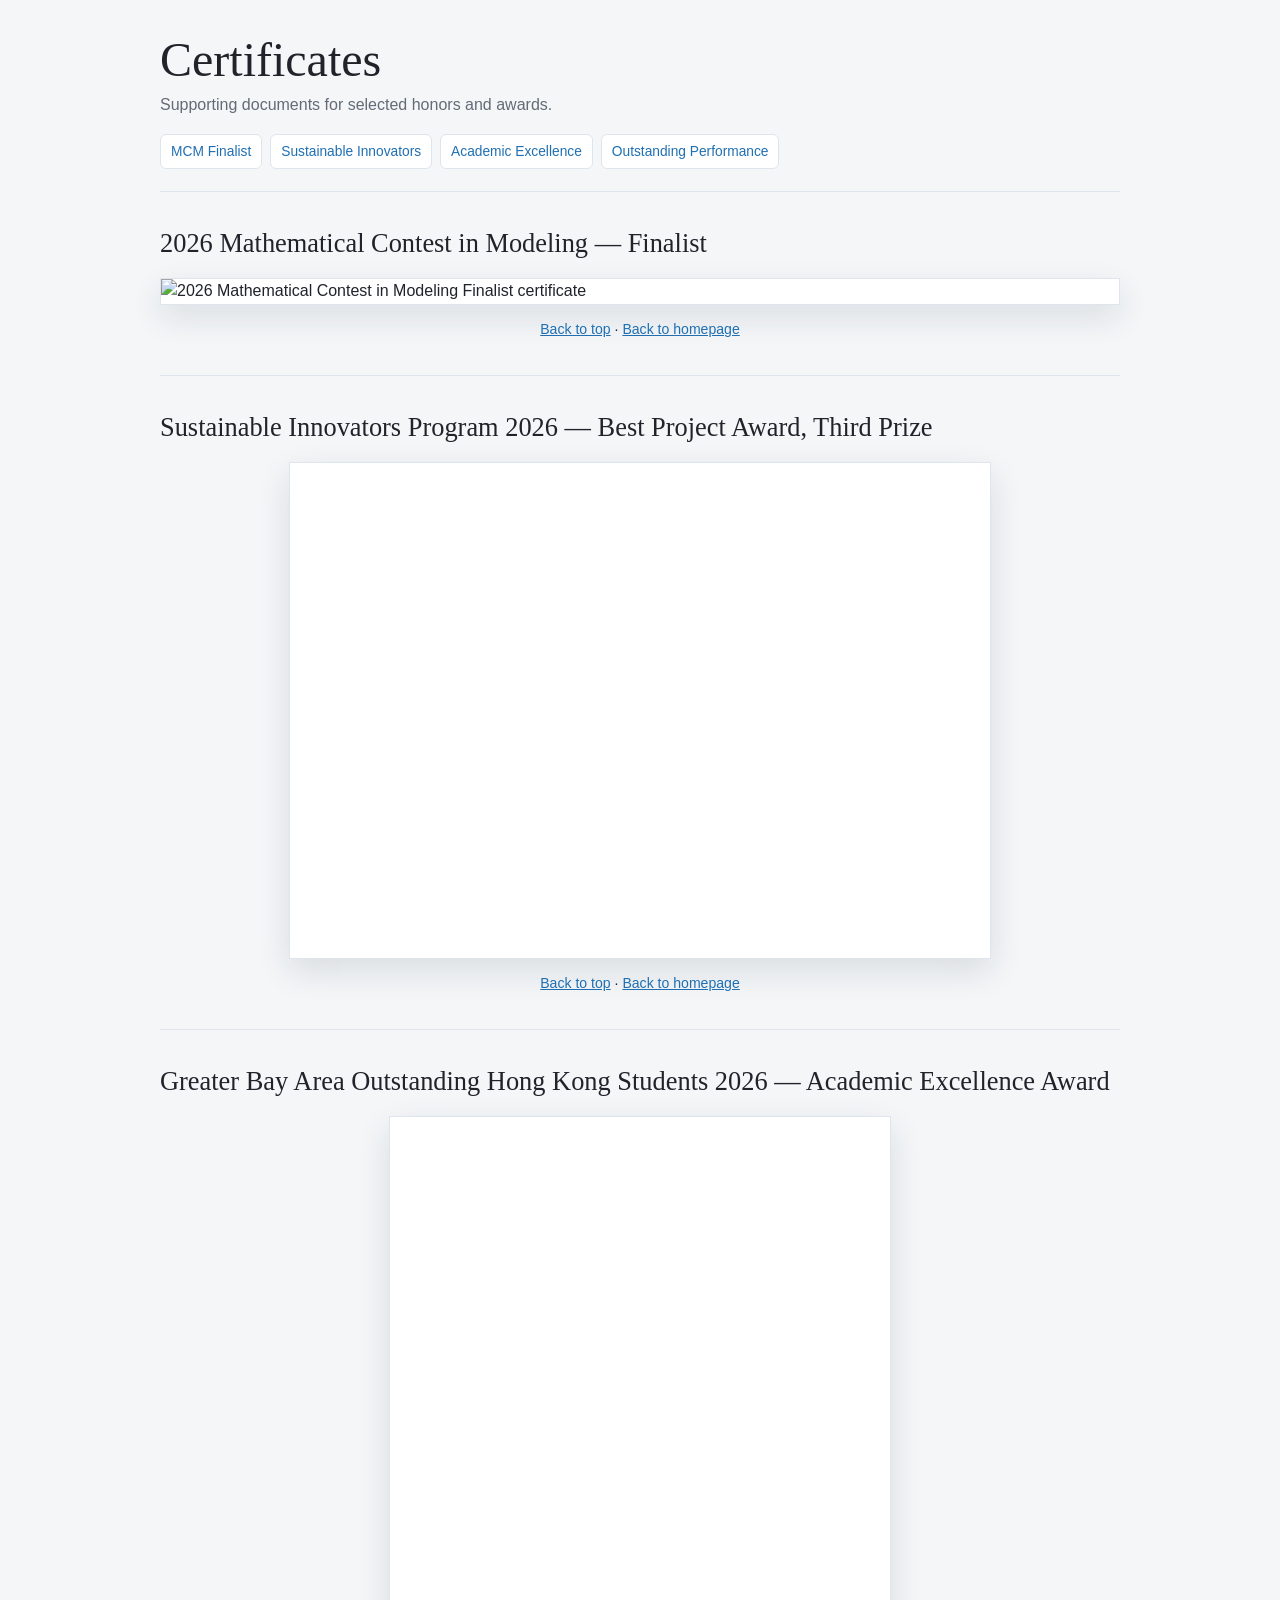
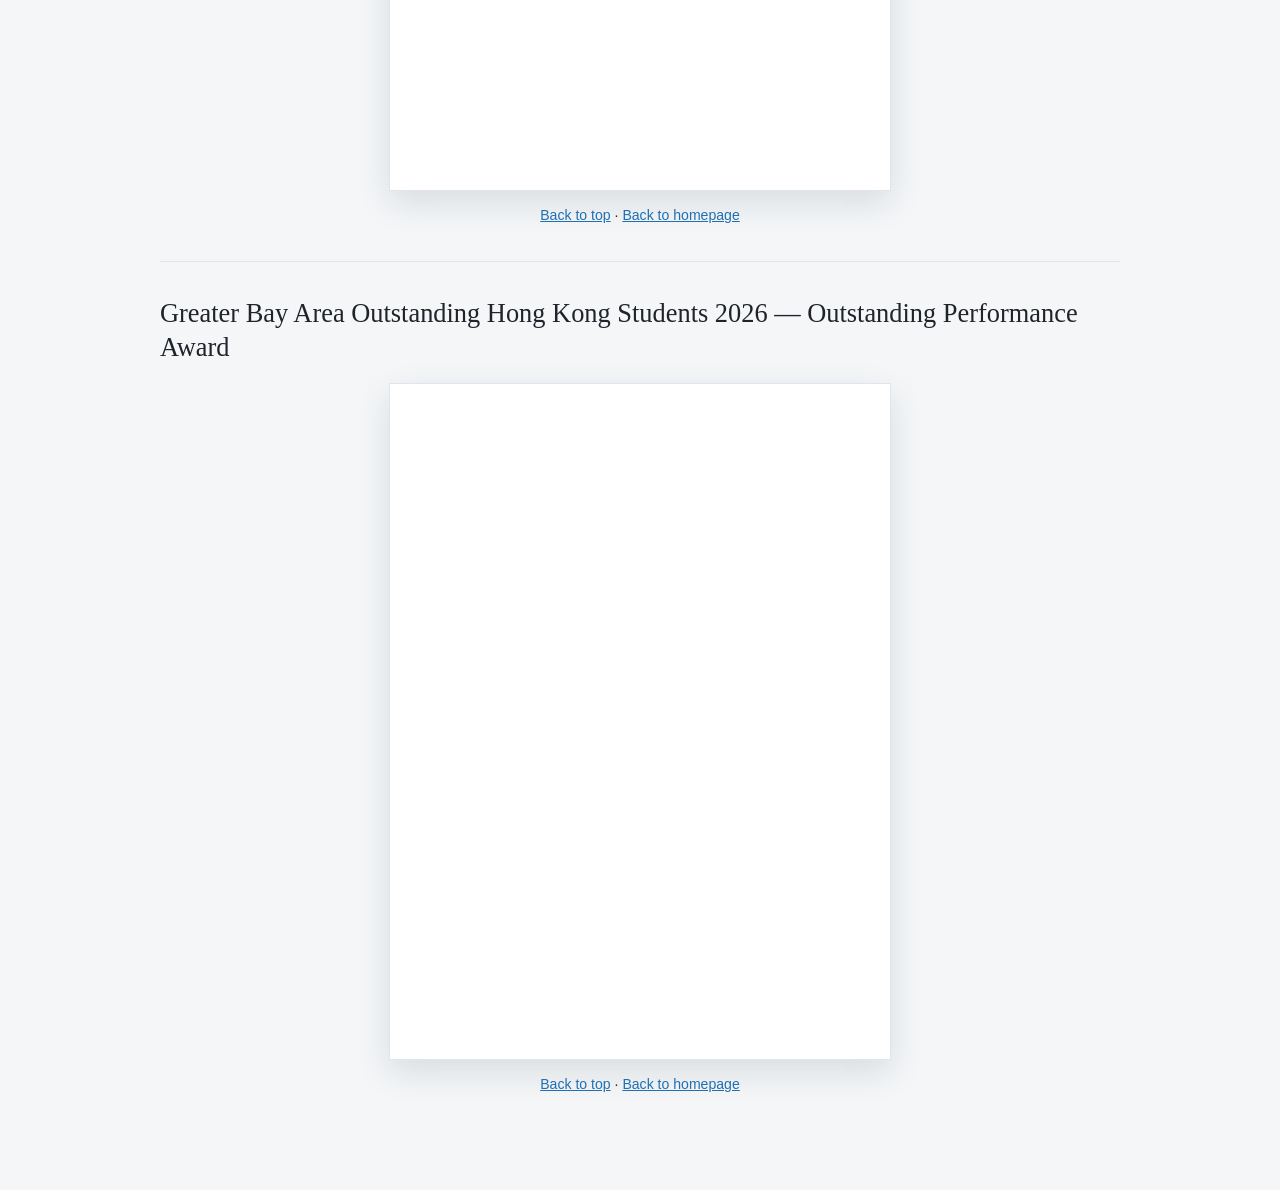
==== certificates.html @ 631a97d3 "Add award certificate gallery" ====
<!DOCTYPE html>
<html lang="en">
<head>
  <meta charset="UTF-8" />
  <meta name="viewport" content="width=device-width, initial-scale=1.0" />
  <meta name="robots" content="noindex, follow" />
  <title>Certificates | Chi Kit Wong</title>
  <style>
    * { box-sizing: border-box; }
    html { scroll-behavior: smooth; }
    body { margin: 0; background: #f4f6f8; color: #20242a; font: 16px/1.55 -apple-system, BlinkMacSystemFont, "Segoe UI", Roboto, Arial, sans-serif; }
    main { width: min(calc(100% - 28px), 960px); margin: 0 auto; padding: 34px 0 60px; }
    header { padding-bottom: 22px; }
    h1 { margin: 0 0 6px; font: 500 clamp(2rem, 5vw, 3rem)/1.1 Georgia, "Times New Roman", serif; }
    header p { margin: 0; color: #626b76; }
    a { color: #1f6fb2; }
    nav { display: flex; flex-wrap: wrap; gap: 8px; margin-top: 16px; }
    nav a { padding: 6px 10px; border: 1px solid #dfe5ec; border-radius: 6px; background: white; text-decoration: none; font-size: .86rem; }
    section { padding: 34px 0; border-top: 1px solid #dfe5ec; scroll-margin-top: 18px; }
    h2 { margin: 0 0 18px; font: 500 clamp(1.2rem, 3vw, 1.65rem)/1.3 Georgia, "Times New Roman", serif; }
    img { display: block; max-width: 100%; height: auto; margin: auto; background: white; border: 1px solid #dfe5ec; box-shadow: 0 12px 32px rgba(25, 40, 55, .12); }
    section p { margin: 14px 0 0; text-align: center; font-size: .88rem; }
  </style>
</head>
<body>
  <main id="top">
    <header>
      <h1>Certificates</h1>
      <p>Supporting documents for selected honors and awards.</p>
      <nav aria-label="Certificate navigation">
        <a href="#mcm-finalist-2026">MCM Finalist</a>
        <a href="#sustainable-innovators-third-prize-2026">Sustainable Innovators</a>
        <a href="#academic-excellence-award-2026">Academic Excellence</a>
        <a href="#outstanding-performance-award-2026">Outstanding Performance</a>
      </nav>
    </header>

    <section id="mcm-finalist-2026">
      <h2>2026 Mathematical Contest in Modeling — Finalist</h2>
      <img src="assets/certificates/mcm-finalist-2026.webp" alt="2026 Mathematical Contest in Modeling Finalist certificate" />
      <p><a href="#top">Back to top</a> · <a href="./#honors">Back to homepage</a></p>
    </section>

    <section id="sustainable-innovators-third-prize-2026">
      <h2>Sustainable Innovators Program 2026 — Best Project Award, Third Prize</h2>
      <img src="assets/certificates/sustainable-innovators-third-prize-2026.webp" alt="Sustainable Innovators Program 2026 Best Project Award Third Prize certificate" />
      <p><a href="#top">Back to top</a> · <a href="./#honors">Back to homepage</a></p>
    </section>

    <section id="academic-excellence-award-2026">
      <h2>Greater Bay Area Outstanding Hong Kong Students 2026 — Academic Excellence Award</h2>
      <img src="assets/certificates/academic-excellence-award-2026.webp" alt="Academic Excellence Award certificate" />
      <p><a href="#top">Back to top</a> · <a href="./#honors">Back to homepage</a></p>
    </section>

    <section id="outstanding-performance-award-2026">
      <h2>Greater Bay Area Outstanding Hong Kong Students 2026 — Outstanding Performance Award</h2>
      <img src="assets/certificates/outstanding-performance-award-2026.webp" alt="Outstanding Performance Award certificate" />
      <p><a href="#top">Back to top</a> · <a href="./#honors">Back to homepage</a></p>
    </section>
  </main>
</body>
</html>
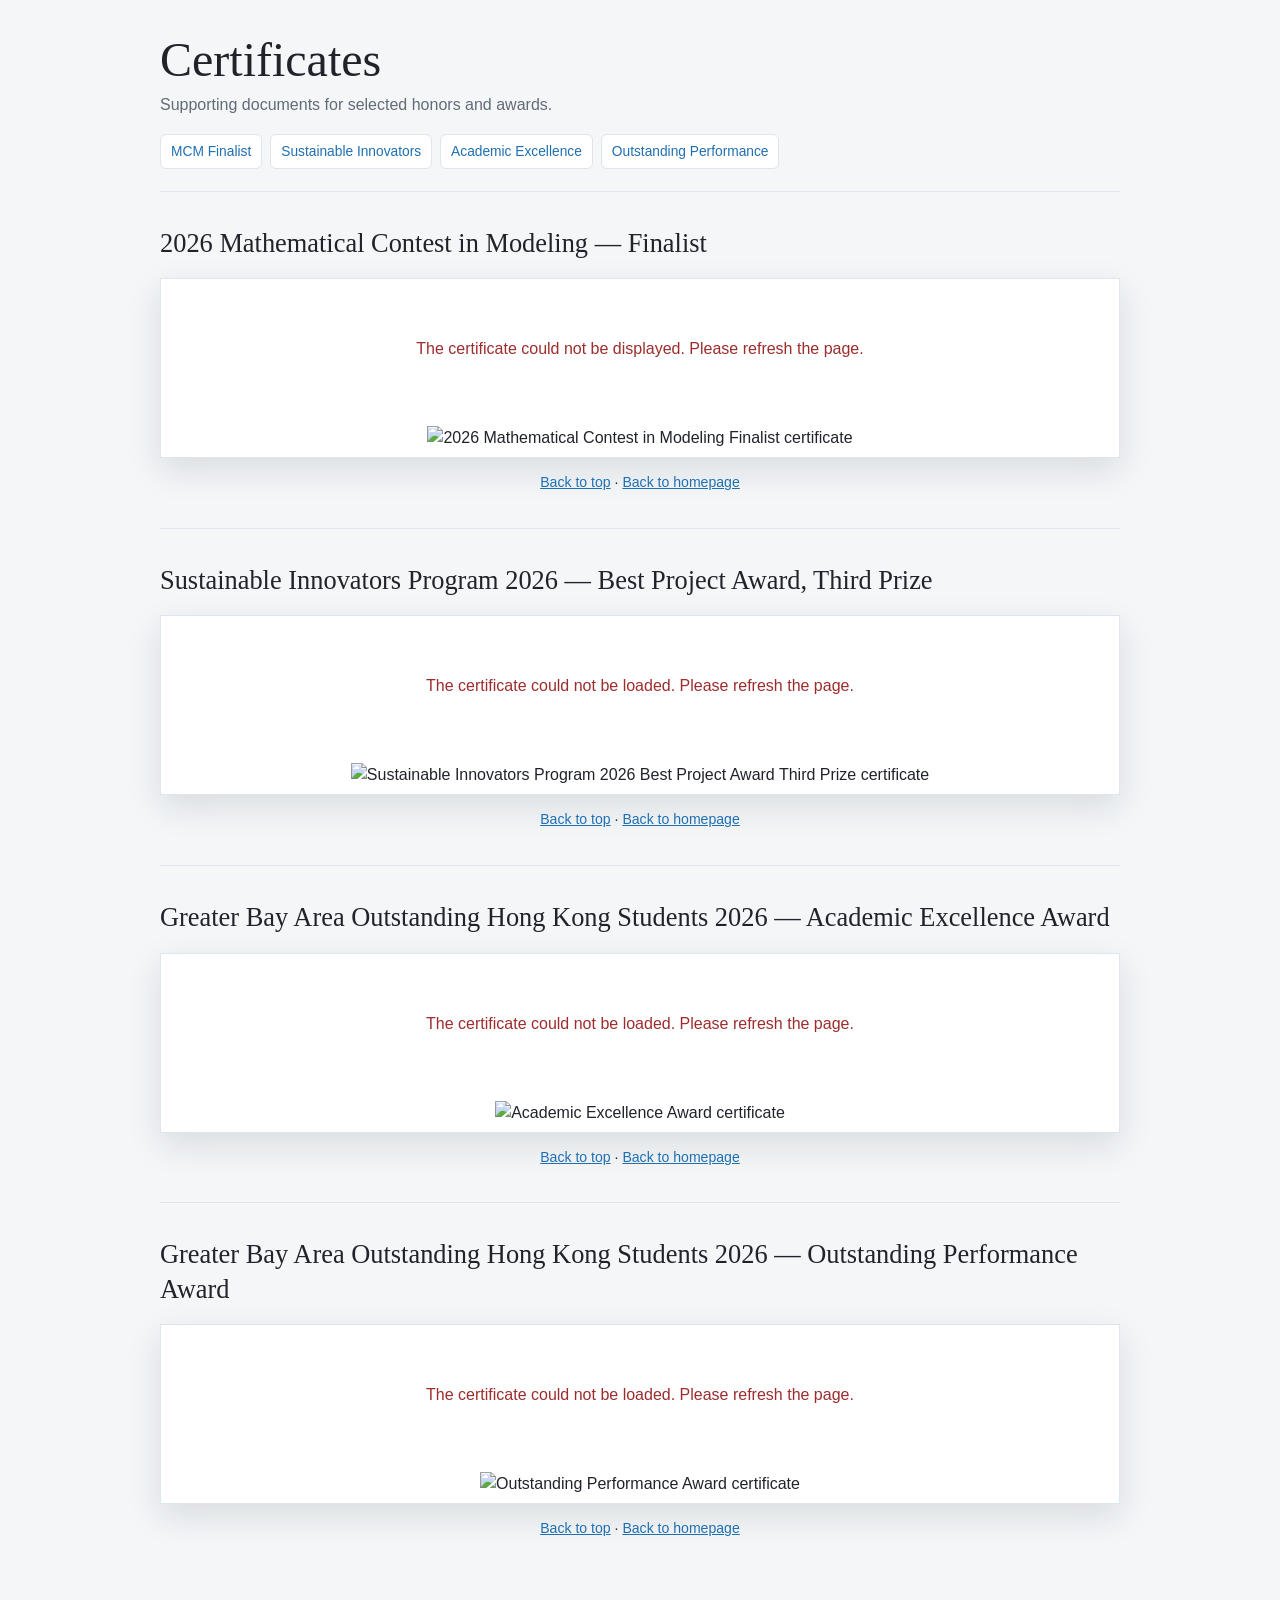
==== commit 1aa4a9ab: "Fix certificate image rendering" ====
--- a/certificates.html
+++ b/certificates.html
@@ -8,18 +8,75 @@
   <style>
     * { box-sizing: border-box; }
     html { scroll-behavior: smooth; }
-    body { margin: 0; background: #f4f6f8; color: #20242a; font: 16px/1.55 -apple-system, BlinkMacSystemFont, "Segoe UI", Roboto, Arial, sans-serif; }
-    main { width: min(calc(100% - 28px), 960px); margin: 0 auto; padding: 34px 0 60px; }
+    body {
+      margin: 0;
+      background: #f4f6f8;
+      color: #20242a;
+      font: 16px/1.55 -apple-system, BlinkMacSystemFont, "Segoe UI", Roboto, Arial, sans-serif;
+    }
+    main {
+      width: min(calc(100% - 28px), 960px);
+      margin: 0 auto;
+      padding: 34px 0 60px;
+    }
     header { padding-bottom: 22px; }
-    h1 { margin: 0 0 6px; font: 500 clamp(2rem, 5vw, 3rem)/1.1 Georgia, "Times New Roman", serif; }
+    h1 {
+      margin: 0 0 6px;
+      font: 500 clamp(2rem, 5vw, 3rem)/1.1 Georgia, "Times New Roman", serif;
+    }
     header p { margin: 0; color: #626b76; }
     a { color: #1f6fb2; }
-    nav { display: flex; flex-wrap: wrap; gap: 8px; margin-top: 16px; }
-    nav a { padding: 6px 10px; border: 1px solid #dfe5ec; border-radius: 6px; background: white; text-decoration: none; font-size: .86rem; }
-    section { padding: 34px 0; border-top: 1px solid #dfe5ec; scroll-margin-top: 18px; }
-    h2 { margin: 0 0 18px; font: 500 clamp(1.2rem, 3vw, 1.65rem)/1.3 Georgia, "Times New Roman", serif; }
-    img { display: block; max-width: 100%; height: auto; margin: auto; background: white; border: 1px solid #dfe5ec; box-shadow: 0 12px 32px rgba(25, 40, 55, .12); }
-    section p { margin: 14px 0 0; text-align: center; font-size: .88rem; }
+    nav {
+      display: flex;
+      flex-wrap: wrap;
+      gap: 8px;
+      margin-top: 16px;
+    }
+    nav a {
+      padding: 6px 10px;
+      border: 1px solid #dfe5ec;
+      border-radius: 6px;
+      background: white;
+      text-decoration: none;
+      font-size: .86rem;
+    }
+    section {
+      padding: 34px 0;
+      border-top: 1px solid #dfe5ec;
+      scroll-margin-top: 18px;
+    }
+    h2 {
+      margin: 0 0 18px;
+      font: 500 clamp(1.2rem, 3vw, 1.65rem)/1.3 Georgia, "Times New Roman", serif;
+    }
+    .certificate-frame {
+      min-height: 180px;
+      display: grid;
+      place-items: center;
+      border: 1px solid #dfe5ec;
+      background: white;
+      box-shadow: 0 12px 32px rgba(25, 40, 55, .12);
+    }
+    .certificate-frame img {
+      display: block;
+      width: auto;
+      max-width: 100%;
+      height: auto;
+      max-height: 86vh;
+      margin: auto;
+    }
+    .loading-message,
+    .error-message {
+      padding: 36px 18px;
+      color: #626b76;
+      text-align: center;
+    }
+    .error-message { color: #9d2d2d; }
+    section > p {
+      margin: 14px 0 0;
+      text-align: center;
+      font-size: .88rem;
+    }
   </style>
 </head>
 <body>
@@ -37,27 +94,70 @@
 
     <section id="mcm-finalist-2026">
       <h2>2026 Mathematical Contest in Modeling — Finalist</h2>
-      <img src="assets/certificates/mcm-finalist-2026.webp" alt="2026 Mathematical Contest in Modeling Finalist certificate" />
+      <div class="certificate-frame">
+        <p class="loading-message">Loading certificate…</p>
+        <img data-base64-src="assets/certificates/mcm-finalist-2026.webp" alt="2026 Mathematical Contest in Modeling Finalist certificate" hidden />
+      </div>
       <p><a href="#top">Back to top</a> · <a href="./#honors">Back to homepage</a></p>
     </section>
 
     <section id="sustainable-innovators-third-prize-2026">
       <h2>Sustainable Innovators Program 2026 — Best Project Award, Third Prize</h2>
-      <img src="assets/certificates/sustainable-innovators-third-prize-2026.webp" alt="Sustainable Innovators Program 2026 Best Project Award Third Prize certificate" />
+      <div class="certificate-frame">
+        <p class="loading-message">Loading certificate…</p>
+        <img data-base64-src="assets/certificates/sustainable-innovators-third-prize-2026.webp" alt="Sustainable Innovators Program 2026 Best Project Award Third Prize certificate" hidden />
+      </div>
       <p><a href="#top">Back to top</a> · <a href="./#honors">Back to homepage</a></p>
     </section>
 
     <section id="academic-excellence-award-2026">
       <h2>Greater Bay Area Outstanding Hong Kong Students 2026 — Academic Excellence Award</h2>
-      <img src="assets/certificates/academic-excellence-award-2026.webp" alt="Academic Excellence Award certificate" />
+      <div class="certificate-frame">
+        <p class="loading-message">Loading certificate…</p>
+        <img data-base64-src="assets/certificates/academic-excellence-award-2026.webp" alt="Academic Excellence Award certificate" hidden />
+      </div>
       <p><a href="#top">Back to top</a> · <a href="./#honors">Back to homepage</a></p>
     </section>
 
     <section id="outstanding-performance-award-2026">
       <h2>Greater Bay Area Outstanding Hong Kong Students 2026 — Outstanding Performance Award</h2>
-      <img src="assets/certificates/outstanding-performance-award-2026.webp" alt="Outstanding Performance Award certificate" />
+      <div class="certificate-frame">
+        <p class="loading-message">Loading certificate…</p>
+        <img data-base64-src="assets/certificates/outstanding-performance-award-2026.webp" alt="Outstanding Performance Award certificate" hidden />
+      </div>
       <p><a href="#top">Back to top</a> · <a href="./#honors">Back to homepage</a></p>
     </section>
   </main>
+
+  <script>
+    document.querySelectorAll('img[data-base64-src]').forEach(async (image) => {
+      const frame = image.closest('.certificate-frame');
+      const loadingMessage = frame.querySelector('.loading-message');
+
+      try {
+        const response = await fetch(image.dataset.base64Src, { cache: 'no-cache' });
+        if (!response.ok) throw new Error(`HTTP ${response.status}`);
+
+        const base64 = (await response.text()).replace(/\s+/g, '');
+        if (!base64.startsWith('UklG')) throw new Error('Invalid certificate data');
+
+        image.addEventListener('load', () => {
+          loadingMessage.remove();
+          image.hidden = false;
+        }, { once: true });
+
+        image.addEventListener('error', () => {
+          loadingMessage.className = 'error-message';
+          loadingMessage.textContent = 'The certificate could not be displayed. Please refresh the page.';
+        }, { once: true });
+
+        image.src = `data:image/webp;base64,${base64}`;
+      } catch (error) {
+        loadingMessage.className = 'error-message';
+        loadingMessage.textContent = 'The certificate could not be loaded. Please refresh the page.';
+        console.error(error);
+      }
+    });
+  </script>
 </body>
 </html>
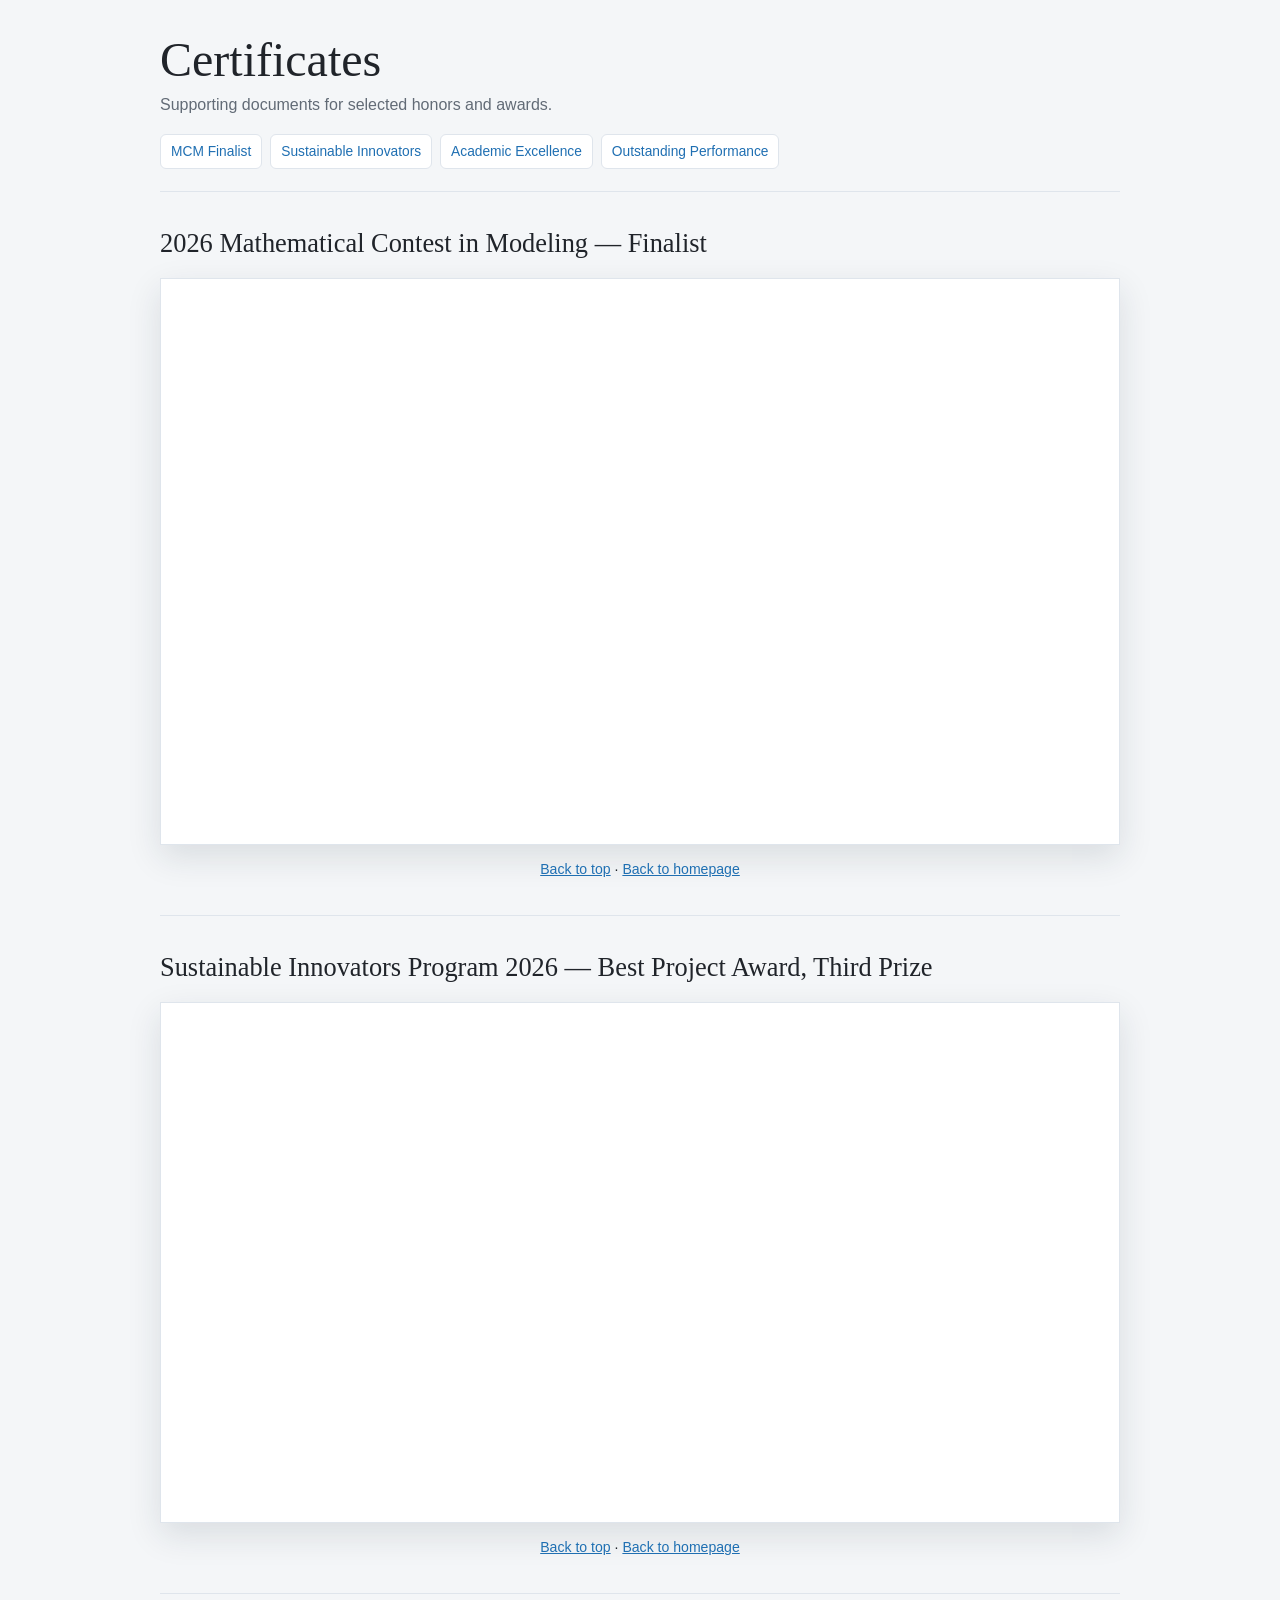
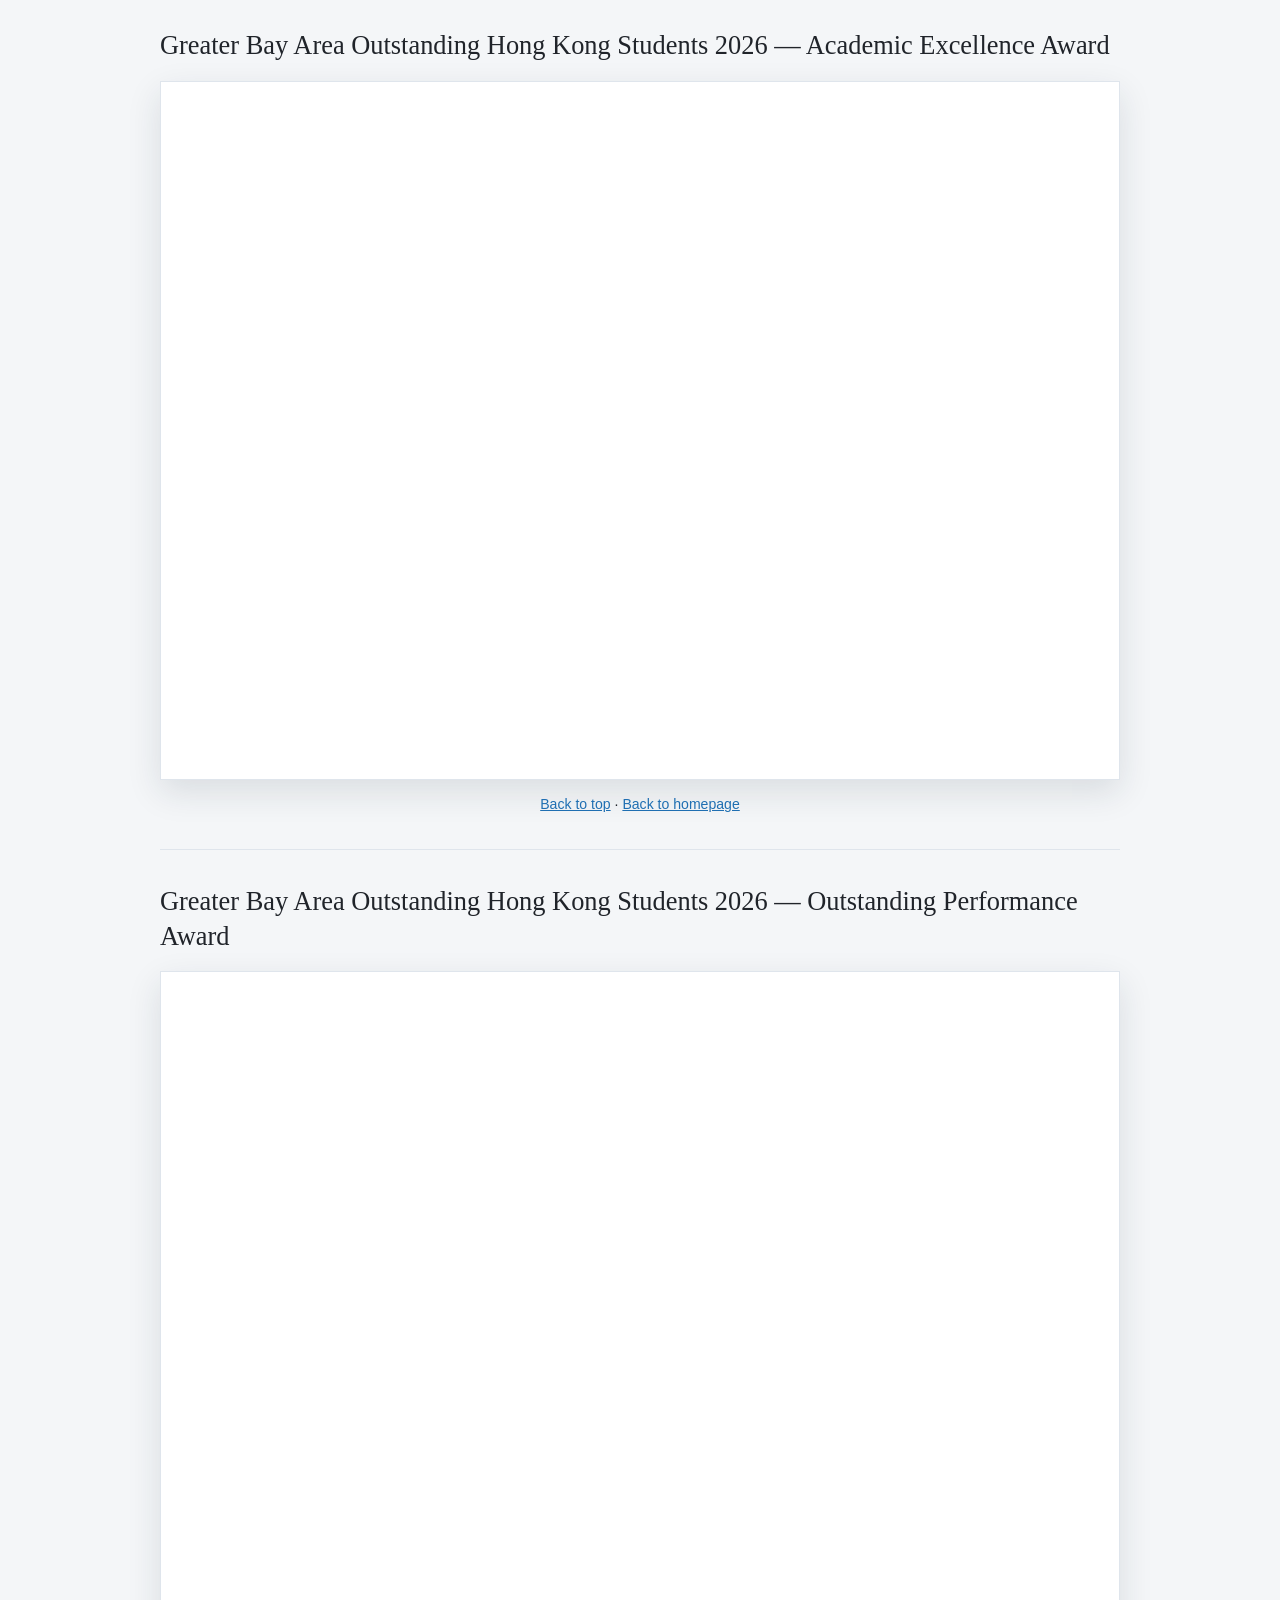
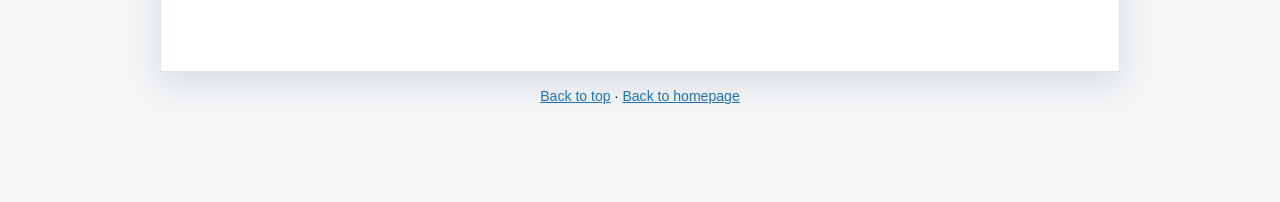
==== commit d912b4c5: "Fix mixed certificate file formats" ====
--- a/certificates.html
+++ b/certificates.html
@@ -8,75 +8,21 @@
   <style>
     * { box-sizing: border-box; }
     html { scroll-behavior: smooth; }
-    body {
-      margin: 0;
-      background: #f4f6f8;
-      color: #20242a;
-      font: 16px/1.55 -apple-system, BlinkMacSystemFont, "Segoe UI", Roboto, Arial, sans-serif;
-    }
-    main {
-      width: min(calc(100% - 28px), 960px);
-      margin: 0 auto;
-      padding: 34px 0 60px;
-    }
+    body { margin: 0; background: #f4f6f8; color: #20242a; font: 16px/1.55 -apple-system, BlinkMacSystemFont, "Segoe UI", Roboto, Arial, sans-serif; }
+    main { width: min(calc(100% - 28px), 960px); margin: 0 auto; padding: 34px 0 60px; }
     header { padding-bottom: 22px; }
-    h1 {
-      margin: 0 0 6px;
-      font: 500 clamp(2rem, 5vw, 3rem)/1.1 Georgia, "Times New Roman", serif;
-    }
+    h1 { margin: 0 0 6px; font: 500 clamp(2rem, 5vw, 3rem)/1.1 Georgia, "Times New Roman", serif; }
     header p { margin: 0; color: #626b76; }
     a { color: #1f6fb2; }
-    nav {
-      display: flex;
-      flex-wrap: wrap;
-      gap: 8px;
-      margin-top: 16px;
-    }
-    nav a {
-      padding: 6px 10px;
-      border: 1px solid #dfe5ec;
-      border-radius: 6px;
-      background: white;
-      text-decoration: none;
-      font-size: .86rem;
-    }
-    section {
-      padding: 34px 0;
-      border-top: 1px solid #dfe5ec;
-      scroll-margin-top: 18px;
-    }
-    h2 {
-      margin: 0 0 18px;
-      font: 500 clamp(1.2rem, 3vw, 1.65rem)/1.3 Georgia, "Times New Roman", serif;
-    }
-    .certificate-frame {
-      min-height: 180px;
-      display: grid;
-      place-items: center;
-      border: 1px solid #dfe5ec;
-      background: white;
-      box-shadow: 0 12px 32px rgba(25, 40, 55, .12);
-    }
-    .certificate-frame img {
-      display: block;
-      width: auto;
-      max-width: 100%;
-      height: auto;
-      max-height: 86vh;
-      margin: auto;
-    }
-    .loading-message,
-    .error-message {
-      padding: 36px 18px;
-      color: #626b76;
-      text-align: center;
-    }
+    nav { display: flex; flex-wrap: wrap; gap: 8px; margin-top: 16px; }
+    nav a { padding: 6px 10px; border: 1px solid #dfe5ec; border-radius: 6px; background: white; text-decoration: none; font-size: .86rem; }
+    section { padding: 34px 0; border-top: 1px solid #dfe5ec; scroll-margin-top: 18px; }
+    h2 { margin: 0 0 18px; font: 500 clamp(1.2rem, 3vw, 1.65rem)/1.3 Georgia, "Times New Roman", serif; }
+    .certificate-frame { min-height: 180px; display: grid; place-items: center; padding: 12px; border: 1px solid #dfe5ec; background: white; box-shadow: 0 12px 32px rgba(25, 40, 55, .12); }
+    .certificate-frame img { display: block; width: auto; max-width: 100%; height: auto; max-height: 86vh; margin: auto; }
+    .loading-message, .error-message { padding: 36px 18px; color: #626b76; text-align: center; }
     .error-message { color: #9d2d2d; }
-    section > p {
-      margin: 14px 0 0;
-      text-align: center;
-      font-size: .88rem;
-    }
+    section > p { margin: 14px 0 0; text-align: center; font-size: .88rem; }
   </style>
 </head>
 <body>
@@ -94,9 +40,8 @@
 
     <section id="mcm-finalist-2026">
       <h2>2026 Mathematical Contest in Modeling — Finalist</h2>
-      <div class="certificate-frame">
+      <div class="certificate-frame" id="mcm-frame">
         <p class="loading-message">Loading certificate…</p>
-        <img data-base64-src="assets/certificates/mcm-finalist-2026.webp" alt="2026 Mathematical Contest in Modeling Finalist certificate" hidden />
       </div>
       <p><a href="#top">Back to top</a> · <a href="./#honors">Back to homepage</a></p>
     </section>
@@ -104,8 +49,7 @@
     <section id="sustainable-innovators-third-prize-2026">
       <h2>Sustainable Innovators Program 2026 — Best Project Award, Third Prize</h2>
       <div class="certificate-frame">
-        <p class="loading-message">Loading certificate…</p>
-        <img data-base64-src="assets/certificates/sustainable-innovators-third-prize-2026.webp" alt="Sustainable Innovators Program 2026 Best Project Award Third Prize certificate" hidden />
+        <img src="assets/certificates/sustainable-innovators-third-prize-2026.webp" alt="Sustainable Innovators Program 2026 Best Project Award Third Prize certificate" loading="lazy" />
       </div>
       <p><a href="#top">Back to top</a> · <a href="./#honors">Back to homepage</a></p>
     </section>
@@ -113,8 +57,7 @@
     <section id="academic-excellence-award-2026">
       <h2>Greater Bay Area Outstanding Hong Kong Students 2026 — Academic Excellence Award</h2>
       <div class="certificate-frame">
-        <p class="loading-message">Loading certificate…</p>
-        <img data-base64-src="assets/certificates/academic-excellence-award-2026.webp" alt="Academic Excellence Award certificate" hidden />
+        <img src="assets/certificates/academic-excellence-award-2026.webp" alt="Academic Excellence Award certificate" loading="lazy" />
       </div>
       <p><a href="#top">Back to top</a> · <a href="./#honors">Back to homepage</a></p>
     </section>
@@ -122,42 +65,46 @@
     <section id="outstanding-performance-award-2026">
       <h2>Greater Bay Area Outstanding Hong Kong Students 2026 — Outstanding Performance Award</h2>
       <div class="certificate-frame">
-        <p class="loading-message">Loading certificate…</p>
-        <img data-base64-src="assets/certificates/outstanding-performance-award-2026.webp" alt="Outstanding Performance Award certificate" hidden />
+        <img src="assets/certificates/outstanding-performance-award-2026.webp" alt="Outstanding Performance Award certificate" loading="lazy" />
       </div>
       <p><a href="#top">Back to top</a> · <a href="./#honors">Back to homepage</a></p>
     </section>
   </main>
 
   <script>
-    document.querySelectorAll('img[data-base64-src]').forEach(async (image) => {
-      const frame = image.closest('.certificate-frame');
-      const loadingMessage = frame.querySelector('.loading-message');
+    (async () => {
+      const frame = document.getElementById('mcm-frame');
+      const message = frame.querySelector('.loading-message');
 
       try {
-        const response = await fetch(image.dataset.base64Src, { cache: 'no-cache' });
+        const response = await fetch('assets/certificates/mcm-finalist-2026.webp', { cache: 'no-cache' });
         if (!response.ok) throw new Error(`HTTP ${response.status}`);
 
         const base64 = (await response.text()).replace(/\s+/g, '');
-        if (!base64.startsWith('UklG')) throw new Error('Invalid certificate data');
+        const binary = atob(base64);
+        const bytes = new Uint8Array(binary.length);
+        for (let i = 0; i < binary.length; i += 1) bytes[i] = binary.charCodeAt(i);
 
-        image.addEventListener('load', () => {
-          loadingMessage.remove();
-          image.hidden = false;
-        }, { once: true });
-
-        image.addEventListener('error', () => {
-          loadingMessage.className = 'error-message';
-          loadingMessage.textContent = 'The certificate could not be displayed. Please refresh the page.';
-        }, { once: true });
-
-        image.src = `data:image/webp;base64,${base64}`;
+        const url = URL.createObjectURL(new Blob([bytes], { type: 'image/webp' }));
+        const image = new Image();
+        image.alt = '2026 Mathematical Contest in Modeling Finalist certificate';
+        image.onload = () => {
+          message.remove();
+          frame.append(image);
+          URL.revokeObjectURL(url);
+        };
+        image.onerror = () => {
+          message.className = 'error-message';
+          message.textContent = 'The certificate could not be displayed.';
+          URL.revokeObjectURL(url);
+        };
+        image.src = url;
       } catch (error) {
-        loadingMessage.className = 'error-message';
-        loadingMessage.textContent = 'The certificate could not be loaded. Please refresh the page.';
+        message.className = 'error-message';
+        message.textContent = 'The certificate could not be loaded.';
         console.error(error);
       }
-    });
+    })();
   </script>
 </body>
 </html>
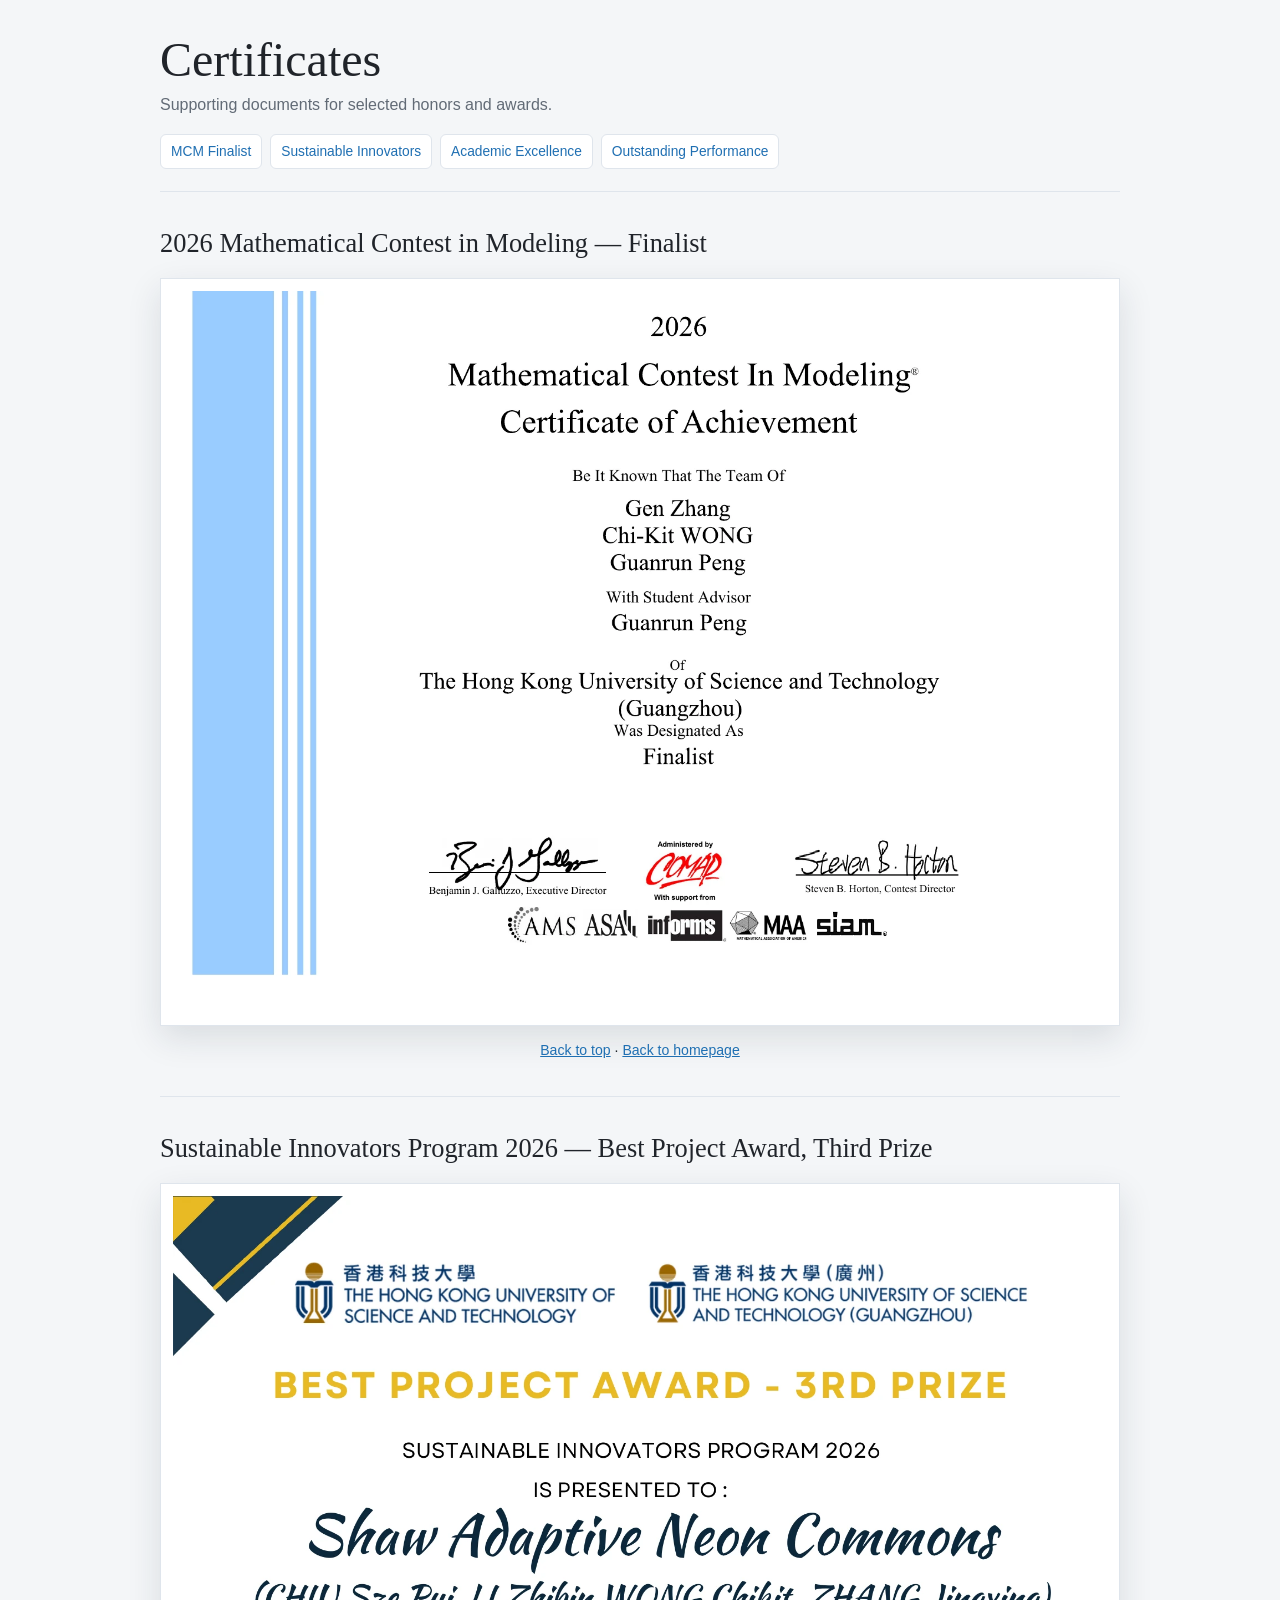
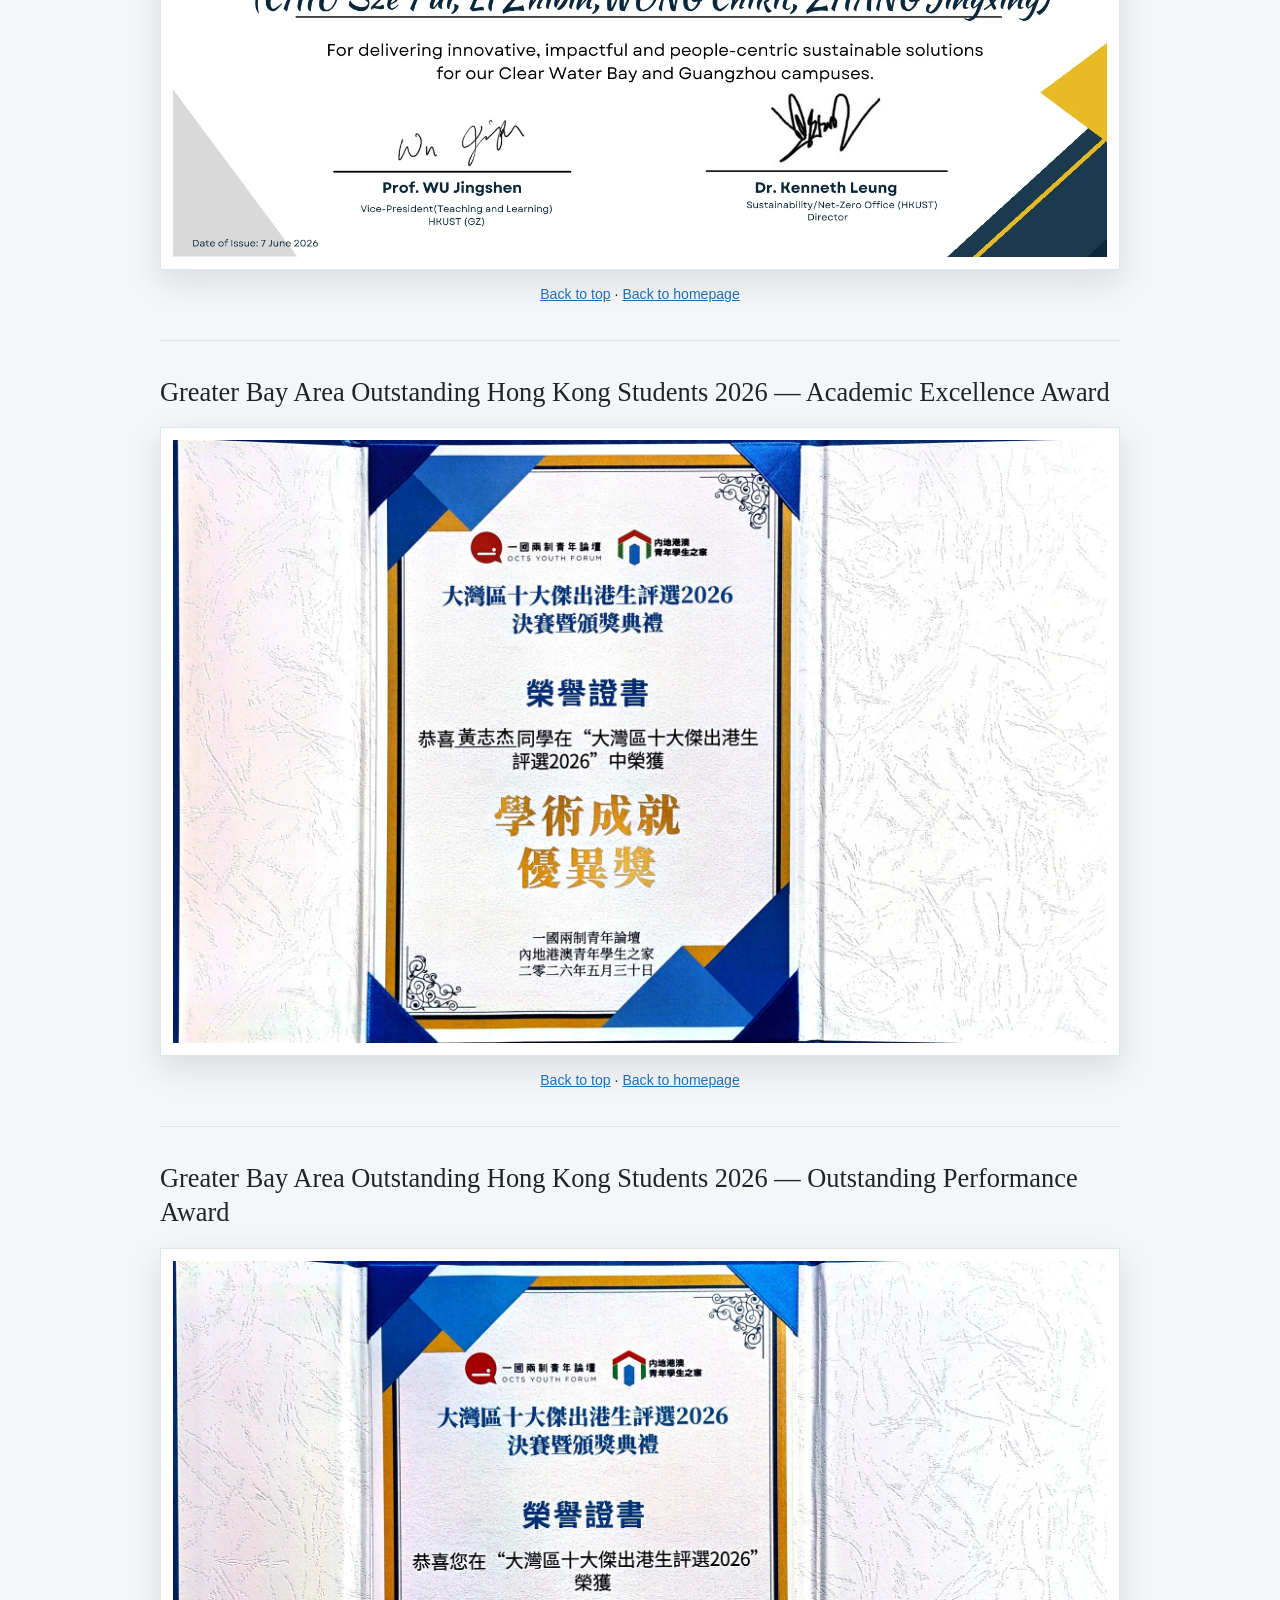
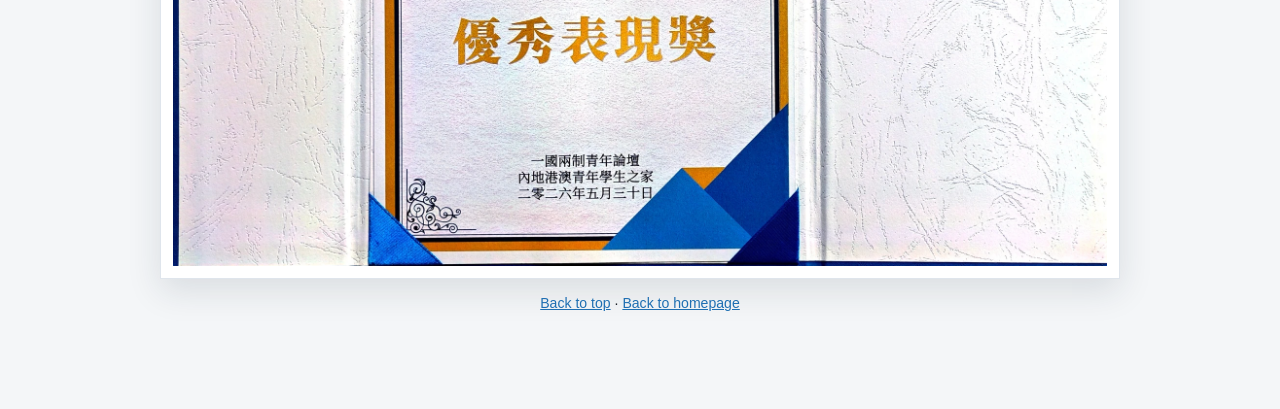
==== commit 4e632e69: "Fix award certificate rendering" ====
--- a/certificates.html
+++ b/certificates.html
@@ -20,8 +20,6 @@
     h2 { margin: 0 0 18px; font: 500 clamp(1.2rem, 3vw, 1.65rem)/1.3 Georgia, "Times New Roman", serif; }
     .certificate-frame { min-height: 180px; display: grid; place-items: center; padding: 12px; border: 1px solid #dfe5ec; background: white; box-shadow: 0 12px 32px rgba(25, 40, 55, .12); }
     .certificate-frame img { display: block; width: auto; max-width: 100%; height: auto; max-height: 86vh; margin: auto; }
-    .loading-message, .error-message { padding: 36px 18px; color: #626b76; text-align: center; }
-    .error-message { color: #9d2d2d; }
     section > p { margin: 14px 0 0; text-align: center; font-size: .88rem; }
   </style>
 </head>
@@ -40,8 +38,8 @@
 
     <section id="mcm-finalist-2026">
       <h2>2026 Mathematical Contest in Modeling — Finalist</h2>
-      <div class="certificate-frame" id="mcm-frame">
-        <p class="loading-message">Loading certificate…</p>
+      <div class="certificate-frame">
+        <img src="assets/certificates/mcm-finalist-2026.webp" alt="2026 Mathematical Contest in Modeling Finalist certificate" width="1584" height="1224" decoding="async" />
       </div>
       <p><a href="#top">Back to top</a> · <a href="./#honors">Back to homepage</a></p>
     </section>
@@ -49,7 +47,7 @@
     <section id="sustainable-innovators-third-prize-2026">
       <h2>Sustainable Innovators Program 2026 — Best Project Award, Third Prize</h2>
       <div class="certificate-frame">
-        <img src="assets/certificates/sustainable-innovators-third-prize-2026.webp" alt="Sustainable Innovators Program 2026 Best Project Award Third Prize certificate" loading="lazy" />
+        <img src="assets/certificates/sustainable-innovators-third-prize-2026.webp" alt="Sustainable Innovators Program 2026 Best Project Award Third Prize certificate" width="1685" height="1192" loading="lazy" decoding="async" />
       </div>
       <p><a href="#top">Back to top</a> · <a href="./#honors">Back to homepage</a></p>
     </section>
@@ -57,7 +55,7 @@
     <section id="academic-excellence-award-2026">
       <h2>Greater Bay Area Outstanding Hong Kong Students 2026 — Academic Excellence Award</h2>
       <div class="certificate-frame">
-        <img src="assets/certificates/academic-excellence-award-2026.webp" alt="Academic Excellence Award certificate" loading="lazy" />
+        <img src="assets/certificates/academic-excellence-award-2026.webp" alt="Academic Excellence Award certificate" width="1920" height="1240" loading="lazy" decoding="async" />
       </div>
       <p><a href="#top">Back to top</a> · <a href="./#honors">Back to homepage</a></p>
     </section>
@@ -65,46 +63,10 @@
     <section id="outstanding-performance-award-2026">
       <h2>Greater Bay Area Outstanding Hong Kong Students 2026 — Outstanding Performance Award</h2>
       <div class="certificate-frame">
-        <img src="assets/certificates/outstanding-performance-award-2026.webp" alt="Outstanding Performance Award certificate" loading="lazy" />
+        <img src="assets/certificates/outstanding-performance-award-2026.webp" alt="Outstanding Performance Award certificate" width="1920" height="1245" loading="lazy" decoding="async" />
       </div>
       <p><a href="#top">Back to top</a> · <a href="./#honors">Back to homepage</a></p>
     </section>
   </main>
-
-  <script>
-    (async () => {
-      const frame = document.getElementById('mcm-frame');
-      const message = frame.querySelector('.loading-message');
-
-      try {
-        const response = await fetch('assets/certificates/mcm-finalist-2026.webp', { cache: 'no-cache' });
-        if (!response.ok) throw new Error(`HTTP ${response.status}`);
-
-        const base64 = (await response.text()).replace(/\s+/g, '');
-        const binary = atob(base64);
-        const bytes = new Uint8Array(binary.length);
-        for (let i = 0; i < binary.length; i += 1) bytes[i] = binary.charCodeAt(i);
-
-        const url = URL.createObjectURL(new Blob([bytes], { type: 'image/webp' }));
-        const image = new Image();
-        image.alt = '2026 Mathematical Contest in Modeling Finalist certificate';
-        image.onload = () => {
-          message.remove();
-          frame.append(image);
-          URL.revokeObjectURL(url);
-        };
-        image.onerror = () => {
-          message.className = 'error-message';
-          message.textContent = 'The certificate could not be displayed.';
-          URL.revokeObjectURL(url);
-        };
-        image.src = url;
-      } catch (error) {
-        message.className = 'error-message';
-        message.textContent = 'The certificate could not be loaded.';
-        console.error(error);
-      }
-    })();
-  </script>
 </body>
 </html>
